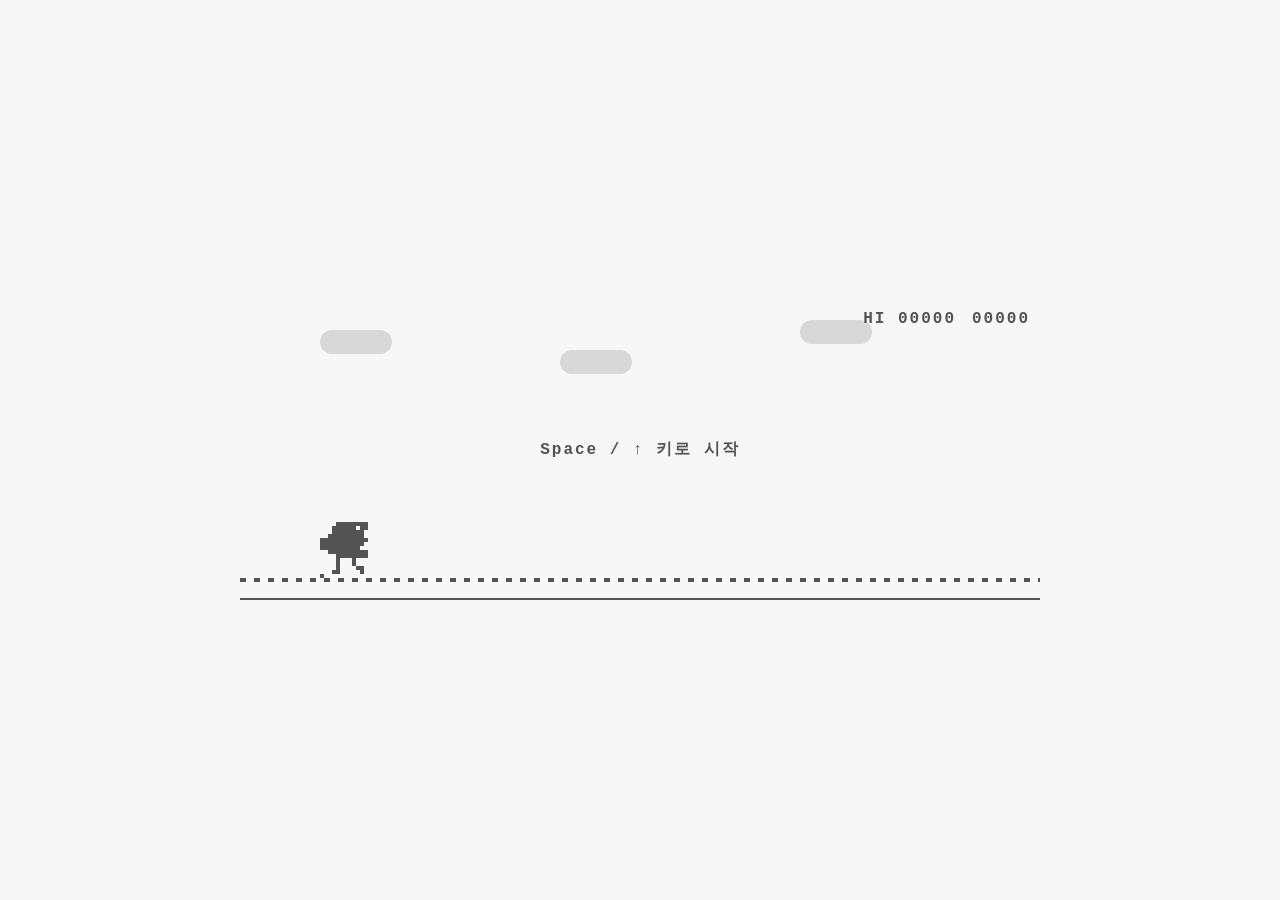
==== index.html @ 84f47e31 "Add Chrome Dino clone implementation - CSS box-shadow 픽셀아트로 공룡/선인장/익룡 스프라이트 구현 - delta-time 기반 물리 엔진" ====
<!DOCTYPE html>
<html lang="ko">
<head>
  <meta charset="UTF-8">
  <meta name="viewport" content="width=device-width, initial-scale=1.0">
  <title>공룡 게임</title>
  <link rel="stylesheet" href="style.css">
</head>
<body data-state="idle">
  <div id="game">
    <div id="score-area">
      <span id="hi-score">HI 00000</span>
      <span id="score">00000</span>
    </div>

    <div id="sky">
      <div class="cloud" style="left:10%;top:30px"></div>
      <div class="cloud" style="left:40%;top:50px"></div>
      <div class="cloud" style="left:70%;top:20px"></div>
      <div class="star" style="left:8%;top:40px"></div>
      <div class="star" style="left:20%;top:25px"></div>
      <div class="star" style="left:35%;top:55px"></div>
      <div class="star" style="left:50%;top:35px"></div>
      <div class="star" style="left:63%;top:20px"></div>
      <div class="star" style="left:75%;top:50px"></div>
      <div class="star" style="left:85%;top:30px"></div>
      <div class="star" style="left:93%;top:45px"></div>
    </div>

    <div id="dino"></div>

    <div id="ground">
      <div class="ground-strip" id="ground-strip-a"></div>
      <div class="ground-strip" id="ground-strip-b"></div>
    </div>

    <div id="obstacles"></div>

    <div class="overlay msg-start">
      <p>Space / ↑ 키로 시작</p>
    </div>
    <div class="overlay msg-gameover">
      <p class="gameover-text">GAME OVER</p>
      <p class="restart-text">Space / ↑ 키로 재시작</p>
    </div>
  </div>

  <script src="game.js"></script>
</body>
</html>
---- style.css ----
/* ===== 기본 설정 ===== */
:root {
  --px: 4px;
  --dino-color: #535353;
  --cactus-color: #535353;
  --ptero-color: #535353;
  --ground-color: #535353;
  --bg-color: #f7f7f7;
  --text-color: #535353;
}

* { box-sizing: border-box; margin: 0; padding: 0; }

body {
  background: var(--bg-color);
  display: flex;
  justify-content: center;
  align-items: center;
  min-height: 100vh;
  font-family: 'Courier New', monospace;
  transition: background 0.3s;
}

/* ===== 낮/밤 ===== */
body.night {
  --dino-color: #e0e0e0;
  --cactus-color: #7ec87e;
  --ptero-color: #e0e0e0;
  --ground-color: #888888;
  --bg-color: #1a1a2e;
  --text-color: #e0e0e0;
  background: var(--bg-color);
}

/* ===== 게임 컨테이너 ===== */
#game {
  position: relative;
  width: 800px;
  height: 300px;
  overflow: hidden;
  border-bottom: 2px solid var(--ground-color);
}

/* ===== 점수 ===== */
#score-area {
  position: absolute;
  top: 10px;
  right: 10px;
  display: flex;
  gap: 16px;
  font-size: 16px;
  font-weight: bold;
  color: var(--text-color);
  letter-spacing: 2px;
  z-index: 10;
}

/* ===== 하늘 ===== */
#sky {
  position: absolute;
  top: 0; left: 0;
  width: 100%; height: 100%;
  pointer-events: none;
}

/* 구름 */
.cloud {
  position: absolute;
  width: 72px;
  height: 24px;
  background: #ccc;
  border-radius: 12px;
  opacity: 0.7;
  transition: background 0.3s;
}
body.night .cloud { background: #555; }

/* 별 */
.star {
  position: absolute;
  width: 4px;
  height: 4px;
  background: #fff;
  border-radius: 50%;
  opacity: 0;
  transition: opacity 0.5s;
}
body.night .star { opacity: 1; }

/* ===== 바닥 ===== */
#ground {
  position: absolute;
  bottom: 0;
  left: 0;
  width: 100%;
  height: 20px;
  overflow: hidden;
}

.ground-strip {
  position: absolute;
  top: 0; left: 0;
  width: 1600px;
  height: 4px;
  background: repeating-linear-gradient(
    90deg,
    var(--ground-color) 0px,
    var(--ground-color) 6px,
    transparent 6px,
    transparent 14px
  );
}

/* ===== 장애물 컨테이너 ===== */
#obstacles {
  position: absolute;
  bottom: 0;
  left: 0;
  width: 100%;
  height: 100%;
  pointer-events: none;
}

/* ===== 오버레이 ===== */
.overlay {
  position: absolute;
  top: 50%;
  left: 50%;
  transform: translate(-50%, -50%);
  text-align: center;
  color: var(--text-color);
  font-weight: bold;
  letter-spacing: 2px;
  display: none;
  z-index: 20;
}

[data-state="idle"] .msg-start { display: block; }
[data-state="gameover"] .msg-gameover { display: block; }

.gameover-text { font-size: 24px; margin-bottom: 12px; }
.restart-text { font-size: 14px; }

/* ===== 공룡 스프라이트 ===== */
/*
  픽셀 그리드 (12×14, --px=4px 기준 = 48×56px)
  좌상단 기준 (col, row) → box-shadow: calc(col*var(--px)) calc(row*var(--px)) 0 0 color
  단, 원소 자체는 col=0,row=0 위치.

  공룡 픽셀맵:
  Row 0:          ████████
  Row 1:       ███████████  (눈: col9=배경)
  Row 2:       ████████
  Row 3:    █████████
  Row 4:  ████████████████
  Row 5:  ██████████████
  Row 6:  █████████████
  Row 7:    ████████████
  Row 8:      ██████████
  Row 9:      ████  ████   (다리 공간)
  Row10:      ████  ████
  Row11:      ████  ████
  Row12:      ███   ████
  Row13:      ██
*/

#dino {
  position: absolute;
  left: 80px;
  bottom: 20px;
  width: var(--px);
  height: var(--px);
  background: var(--dino-color);
}

/* 공룡 정지/달리기 공통 body */
#dino::before {
  content: '';
  position: absolute;
  width: var(--px);
  height: var(--px);
  background: var(--dino-color);
  /* 공룡 전체 body 픽셀 (다리 제외) */
  box-shadow:
    /* row 0 */
    calc(4*var(--px)) calc(-13*var(--px)) 0 0 var(--dino-color),
    calc(5*var(--px)) calc(-13*var(--px)) 0 0 var(--dino-color),
    calc(6*var(--px)) calc(-13*var(--px)) 0 0 var(--dino-color),
    calc(7*var(--px)) calc(-13*var(--px)) 0 0 var(--dino-color),
    calc(8*var(--px)) calc(-13*var(--px)) 0 0 var(--dino-color),
    calc(9*var(--px)) calc(-13*var(--px)) 0 0 var(--dino-color),
    calc(10*var(--px)) calc(-13*var(--px)) 0 0 var(--dino-color),
    calc(11*var(--px)) calc(-13*var(--px)) 0 0 var(--dino-color),
    /* row 1 */
    calc(3*var(--px)) calc(-12*var(--px)) 0 0 var(--dino-color),
    calc(4*var(--px)) calc(-12*var(--px)) 0 0 var(--dino-color),
    calc(5*var(--px)) calc(-12*var(--px)) 0 0 var(--dino-color),
    calc(6*var(--px)) calc(-12*var(--px)) 0 0 var(--dino-color),
    calc(7*var(--px)) calc(-12*var(--px)) 0 0 var(--dino-color),
    calc(8*var(--px)) calc(-12*var(--px)) 0 0 var(--dino-color),
    /* eye hole at 9 */
    calc(10*var(--px)) calc(-12*var(--px)) 0 0 var(--dino-color),
    calc(11*var(--px)) calc(-12*var(--px)) 0 0 var(--dino-color),
    /* row 2 */
    calc(3*var(--px)) calc(-11*var(--px)) 0 0 var(--dino-color),
    calc(4*var(--px)) calc(-11*var(--px)) 0 0 var(--dino-color),
    calc(5*var(--px)) calc(-11*var(--px)) 0 0 var(--dino-color),
    calc(6*var(--px)) calc(-11*var(--px)) 0 0 var(--dino-color),
    calc(7*var(--px)) calc(-11*var(--px)) 0 0 var(--dino-color),
    calc(8*var(--px)) calc(-11*var(--px)) 0 0 var(--dino-color),
    calc(9*var(--px)) calc(-11*var(--px)) 0 0 var(--dino-color),
    calc(10*var(--px)) calc(-11*var(--px)) 0 0 var(--dino-color),
    /* row 3 */
    calc(2*var(--px)) calc(-10*var(--px)) 0 0 var(--dino-color),
    calc(3*var(--px)) calc(-10*var(--px)) 0 0 var(--dino-color),
    calc(4*var(--px)) calc(-10*var(--px)) 0 0 var(--dino-color),
    calc(5*var(--px)) calc(-10*var(--px)) 0 0 var(--dino-color),
    calc(6*var(--px)) calc(-10*var(--px)) 0 0 var(--dino-color),
    calc(7*var(--px)) calc(-10*var(--px)) 0 0 var(--dino-color),
    calc(8*var(--px)) calc(-10*var(--px)) 0 0 var(--dino-color),
    calc(9*var(--px)) calc(-10*var(--px)) 0 0 var(--dino-color),
    calc(10*var(--px)) calc(-10*var(--px)) 0 0 var(--dino-color),
    /* row 4 */
    calc(0*var(--px)) calc(-9*var(--px)) 0 0 var(--dino-color),
    calc(1*var(--px)) calc(-9*var(--px)) 0 0 var(--dino-color),
    calc(2*var(--px)) calc(-9*var(--px)) 0 0 var(--dino-color),
    calc(3*var(--px)) calc(-9*var(--px)) 0 0 var(--dino-color),
    calc(4*var(--px)) calc(-9*var(--px)) 0 0 var(--dino-color),
    calc(5*var(--px)) calc(-9*var(--px)) 0 0 var(--dino-color),
    calc(6*var(--px)) calc(-9*var(--px)) 0 0 var(--dino-color),
    calc(7*var(--px)) calc(-9*var(--px)) 0 0 var(--dino-color),
    calc(8*var(--px)) calc(-9*var(--px)) 0 0 var(--dino-color),
    calc(9*var(--px)) calc(-9*var(--px)) 0 0 var(--dino-color),
    calc(10*var(--px)) calc(-9*var(--px)) 0 0 var(--dino-color),
    calc(11*var(--px)) calc(-9*var(--px)) 0 0 var(--dino-color),
    /* row 5 */
    calc(0*var(--px)) calc(-8*var(--px)) 0 0 var(--dino-color),
    calc(1*var(--px)) calc(-8*var(--px)) 0 0 var(--dino-color),
    calc(2*var(--px)) calc(-8*var(--px)) 0 0 var(--dino-color),
    calc(3*var(--px)) calc(-8*var(--px)) 0 0 var(--dino-color),
    calc(4*var(--px)) calc(-8*var(--px)) 0 0 var(--dino-color),
    calc(5*var(--px)) calc(-8*var(--px)) 0 0 var(--dino-color),
    calc(6*var(--px)) calc(-8*var(--px)) 0 0 var(--dino-color),
    calc(7*var(--px)) calc(-8*var(--px)) 0 0 var(--dino-color),
    calc(8*var(--px)) calc(-8*var(--px)) 0 0 var(--dino-color),
    calc(9*var(--px)) calc(-8*var(--px)) 0 0 var(--dino-color),
    calc(10*var(--px)) calc(-8*var(--px)) 0 0 var(--dino-color),
    /* row 6 */
    calc(0*var(--px)) calc(-7*var(--px)) 0 0 var(--dino-color),
    calc(1*var(--px)) calc(-7*var(--px)) 0 0 var(--dino-color),
    calc(2*var(--px)) calc(-7*var(--px)) 0 0 var(--dino-color),
    calc(3*var(--px)) calc(-7*var(--px)) 0 0 var(--dino-color),
    calc(4*var(--px)) calc(-7*var(--px)) 0 0 var(--dino-color),
    calc(5*var(--px)) calc(-7*var(--px)) 0 0 var(--dino-color),
    calc(6*var(--px)) calc(-7*var(--px)) 0 0 var(--dino-color),
    calc(7*var(--px)) calc(-7*var(--px)) 0 0 var(--dino-color),
    calc(8*var(--px)) calc(-7*var(--px)) 0 0 var(--dino-color),
    calc(9*var(--px)) calc(-7*var(--px)) 0 0 var(--dino-color),
    /* row 7 */
    calc(2*var(--px)) calc(-6*var(--px)) 0 0 var(--dino-color),
    calc(3*var(--px)) calc(-6*var(--px)) 0 0 var(--dino-color),
    calc(4*var(--px)) calc(-6*var(--px)) 0 0 var(--dino-color),
    calc(5*var(--px)) calc(-6*var(--px)) 0 0 var(--dino-color),
    calc(6*var(--px)) calc(-6*var(--px)) 0 0 var(--dino-color),
    calc(7*var(--px)) calc(-6*var(--px)) 0 0 var(--dino-color),
    calc(8*var(--px)) calc(-6*var(--px)) 0 0 var(--dino-color),
    calc(9*var(--px)) calc(-6*var(--px)) 0 0 var(--dino-color),
    calc(10*var(--px)) calc(-6*var(--px)) 0 0 var(--dino-color),
    calc(11*var(--px)) calc(-6*var(--px)) 0 0 var(--dino-color),
    /* row 8 */
    calc(4*var(--px)) calc(-5*var(--px)) 0 0 var(--dino-color),
    calc(5*var(--px)) calc(-5*var(--px)) 0 0 var(--dino-color),
    calc(6*var(--px)) calc(-5*var(--px)) 0 0 var(--dino-color),
    calc(7*var(--px)) calc(-5*var(--px)) 0 0 var(--dino-color),
    calc(8*var(--px)) calc(-5*var(--px)) 0 0 var(--dino-color),
    calc(9*var(--px)) calc(-5*var(--px)) 0 0 var(--dino-color),
    calc(10*var(--px)) calc(-5*var(--px)) 0 0 var(--dino-color),
    calc(11*var(--px)) calc(-5*var(--px)) 0 0 var(--dino-color);
}

/* 공룡 다리 - 기본(달리기 프레임 A) */
#dino::after {
  content: '';
  position: absolute;
  width: var(--px);
  height: var(--px);
  background: var(--dino-color);
  box-shadow:
    /* 왼쪽 다리 */
    calc(4*var(--px)) calc(-4*var(--px)) 0 0 var(--dino-color),
    calc(4*var(--px)) calc(-3*var(--px)) 0 0 var(--dino-color),
    calc(4*var(--px)) calc(-2*var(--px)) 0 0 var(--dino-color),
    calc(4*var(--px)) calc(-1*var(--px)) 0 0 var(--dino-color),
    calc(3*var(--px)) calc(-1*var(--px)) 0 0 var(--dino-color),
    /* 오른쪽 다리 앞으로 */
    calc(8*var(--px)) calc(-4*var(--px)) 0 0 var(--dino-color),
    calc(8*var(--px)) calc(-3*var(--px)) 0 0 var(--dino-color),
    calc(9*var(--px)) calc(-2*var(--px)) 0 0 var(--dino-color),
    calc(10*var(--px)) calc(-2*var(--px)) 0 0 var(--dino-color),
    calc(10*var(--px)) calc(-1*var(--px)) 0 0 var(--dino-color);
}

/* 달리기 프레임 B (다리 교체) */
#dino.run-b::after {
  box-shadow:
    /* 왼쪽 다리 앞으로 */
    calc(4*var(--px)) calc(-4*var(--px)) 0 0 var(--dino-color),
    calc(5*var(--px)) calc(-3*var(--px)) 0 0 var(--dino-color),
    calc(5*var(--px)) calc(-2*var(--px)) 0 0 var(--dino-color),
    calc(5*var(--px)) calc(-1*var(--px)) 0 0 var(--dino-color),
    /* 오른쪽 다리 뒤로 */
    calc(8*var(--px)) calc(-4*var(--px)) 0 0 var(--dino-color),
    calc(8*var(--px)) calc(-3*var(--px)) 0 0 var(--dino-color),
    calc(8*var(--px)) calc(-2*var(--px)) 0 0 var(--dino-color),
    calc(8*var(--px)) calc(-1*var(--px)) 0 0 var(--dino-color),
    calc(9*var(--px)) calc(-1*var(--px)) 0 0 var(--dino-color);
}

/* 웅크리기 모드 - 전체 body 재정의 */
#dino.crouching::before {
  /* 납작한 몸체 (16×8 픽셀) */
  box-shadow:
    /* row 0 */
    calc(4*var(--px)) calc(-7*var(--px)) 0 0 var(--dino-color),
    calc(5*var(--px)) calc(-7*var(--px)) 0 0 var(--dino-color),
    calc(6*var(--px)) calc(-7*var(--px)) 0 0 var(--dino-color),
    calc(7*var(--px)) calc(-7*var(--px)) 0 0 var(--dino-color),
    calc(8*var(--px)) calc(-7*var(--px)) 0 0 var(--dino-color),
    calc(9*var(--px)) calc(-7*var(--px)) 0 0 var(--dino-color),
    calc(10*var(--px)) calc(-7*var(--px)) 0 0 var(--dino-color),
    calc(11*var(--px)) calc(-7*var(--px)) 0 0 var(--dino-color),
    calc(12*var(--px)) calc(-7*var(--px)) 0 0 var(--dino-color),
    calc(13*var(--px)) calc(-7*var(--px)) 0 0 var(--dino-color),
    calc(14*var(--px)) calc(-7*var(--px)) 0 0 var(--dino-color),
    calc(15*var(--px)) calc(-7*var(--px)) 0 0 var(--dino-color),
    /* row 1 */
    calc(3*var(--px)) calc(-6*var(--px)) 0 0 var(--dino-color),
    calc(4*var(--px)) calc(-6*var(--px)) 0 0 var(--dino-color),
    calc(5*var(--px)) calc(-6*var(--px)) 0 0 var(--dino-color),
    calc(6*var(--px)) calc(-6*var(--px)) 0 0 var(--dino-color),
    calc(7*var(--px)) calc(-6*var(--px)) 0 0 var(--dino-color),
    calc(8*var(--px)) calc(-6*var(--px)) 0 0 var(--dino-color),
    /* eye */
    calc(10*var(--px)) calc(-6*var(--px)) 0 0 var(--dino-color),
    calc(11*var(--px)) calc(-6*var(--px)) 0 0 var(--dino-color),
    calc(12*var(--px)) calc(-6*var(--px)) 0 0 var(--dino-color),
    calc(13*var(--px)) calc(-6*var(--px)) 0 0 var(--dino-color),
    calc(14*var(--px)) calc(-6*var(--px)) 0 0 var(--dino-color),
    /* row 2 */
    calc(0*var(--px)) calc(-5*var(--px)) 0 0 var(--dino-color),
    calc(1*var(--px)) calc(-5*var(--px)) 0 0 var(--dino-color),
    calc(2*var(--px)) calc(-5*var(--px)) 0 0 var(--dino-color),
    calc(3*var(--px)) calc(-5*var(--px)) 0 0 var(--dino-color),
    calc(4*var(--px)) calc(-5*var(--px)) 0 0 var(--dino-color),
    calc(5*var(--px)) calc(-5*var(--px)) 0 0 var(--dino-color),
    calc(6*var(--px)) calc(-5*var(--px)) 0 0 var(--dino-color),
    calc(7*var(--px)) calc(-5*var(--px)) 0 0 var(--dino-color),
    calc(8*var(--px)) calc(-5*var(--px)) 0 0 var(--dino-color),
    calc(9*var(--px)) calc(-5*var(--px)) 0 0 var(--dino-color),
    calc(10*var(--px)) calc(-5*var(--px)) 0 0 var(--dino-color),
    calc(11*var(--px)) calc(-5*var(--px)) 0 0 var(--dino-color),
    calc(12*var(--px)) calc(-5*var(--px)) 0 0 var(--dino-color),
    calc(13*var(--px)) calc(-5*var(--px)) 0 0 var(--dino-color),
    /* row 3 */
    calc(0*var(--px)) calc(-4*var(--px)) 0 0 var(--dino-color),
    calc(1*var(--px)) calc(-4*var(--px)) 0 0 var(--dino-color),
    calc(2*var(--px)) calc(-4*var(--px)) 0 0 var(--dino-color),
    calc(3*var(--px)) calc(-4*var(--px)) 0 0 var(--dino-color),
    calc(4*var(--px)) calc(-4*var(--px)) 0 0 var(--dino-color),
    calc(5*var(--px)) calc(-4*var(--px)) 0 0 var(--dino-color),
    calc(6*var(--px)) calc(-4*var(--px)) 0 0 var(--dino-color),
    calc(7*var(--px)) calc(-4*var(--px)) 0 0 var(--dino-color),
    calc(8*var(--px)) calc(-4*var(--px)) 0 0 var(--dino-color),
    calc(9*var(--px)) calc(-4*var(--px)) 0 0 var(--dino-color),
    calc(10*var(--px)) calc(-4*var(--px)) 0 0 var(--dino-color),
    calc(11*var(--px)) calc(-4*var(--px)) 0 0 var(--dino-color),
    calc(12*var(--px)) calc(-4*var(--px)) 0 0 var(--dino-color),
    calc(13*var(--px)) calc(-4*var(--px)) 0 0 var(--dino-color);
}

#dino.crouching::after {
  box-shadow:
    /* 납작한 다리 */
    calc(4*var(--px)) calc(-3*var(--px)) 0 0 var(--dino-color),
    calc(4*var(--px)) calc(-2*var(--px)) 0 0 var(--dino-color),
    calc(3*var(--px)) calc(-1*var(--px)) 0 0 var(--dino-color),
    calc(4*var(--px)) calc(-1*var(--px)) 0 0 var(--dino-color),
    calc(8*var(--px)) calc(-3*var(--px)) 0 0 var(--dino-color),
    calc(8*var(--px)) calc(-2*var(--px)) 0 0 var(--dino-color),
    calc(9*var(--px)) calc(-1*var(--px)) 0 0 var(--dino-color),
    calc(10*var(--px)) calc(-1*var(--px)) 0 0 var(--dino-color);
}

#dino.crouching.run-b::after {
  box-shadow:
    calc(4*var(--px)) calc(-3*var(--px)) 0 0 var(--dino-color),
    calc(5*var(--px)) calc(-2*var(--px)) 0 0 var(--dino-color),
    calc(5*var(--px)) calc(-1*var(--px)) 0 0 var(--dino-color),
    calc(8*var(--px)) calc(-3*var(--px)) 0 0 var(--dino-color),
    calc(8*var(--px)) calc(-2*var(--px)) 0 0 var(--dino-color),
    calc(8*var(--px)) calc(-1*var(--px)) 0 0 var(--dino-color),
    calc(9*var(--px)) calc(-1*var(--px)) 0 0 var(--dino-color);
}

/* ===== 선인장 스프라이트 ===== */
.cactus {
  position: absolute;
  bottom: 0;
  width: var(--px);
  height: var(--px);
  background: var(--cactus-color);
}

/* 작은 선인장 (6×12) */
.cactus--sm::before {
  content: '';
  position: absolute;
  width: var(--px);
  height: var(--px);
  background: var(--cactus-color);
  box-shadow:
    /* 중심 기둥 */
    0 calc(-1*var(--px)) 0 0 var(--cactus-color),
    0 calc(-2*var(--px)) 0 0 var(--cactus-color),
    0 calc(-3*var(--px)) 0 0 var(--cactus-color),
    0 calc(-4*var(--px)) 0 0 var(--cactus-color),
    0 calc(-5*var(--px)) 0 0 var(--cactus-color),
    0 calc(-6*var(--px)) 0 0 var(--cactus-color),
    0 calc(-7*var(--px)) 0 0 var(--cactus-color),
    0 calc(-8*var(--px)) 0 0 var(--cactus-color),
    0 calc(-9*var(--px)) 0 0 var(--cactus-color),
    0 calc(-10*var(--px)) 0 0 var(--cactus-color),
    0 calc(-11*var(--px)) 0 0 var(--cactus-color),
    /* 왼쪽 팔 */
    calc(-1*var(--px)) calc(-5*var(--px)) 0 0 var(--cactus-color),
    calc(-2*var(--px)) calc(-5*var(--px)) 0 0 var(--cactus-color),
    calc(-2*var(--px)) calc(-6*var(--px)) 0 0 var(--cactus-color),
    calc(-2*var(--px)) calc(-7*var(--px)) 0 0 var(--cactus-color),
    calc(-2*var(--px)) calc(-8*var(--px)) 0 0 var(--cactus-color),
    /* 오른쪽 팔 */
    calc(1*var(--px)) calc(-7*var(--px)) 0 0 var(--cactus-color),
    calc(2*var(--px)) calc(-7*var(--px)) 0 0 var(--cactus-color),
    calc(2*var(--px)) calc(-8*var(--px)) 0 0 var(--cactus-color),
    calc(2*var(--px)) calc(-9*var(--px)) 0 0 var(--cactus-color),
    calc(2*var(--px)) calc(-10*var(--px)) 0 0 var(--cactus-color);
}

/* 중간 선인장 (9×16) */
.cactus--md::before {
  content: '';
  position: absolute;
  width: var(--px);
  height: var(--px);
  background: var(--cactus-color);
  box-shadow:
    /* 중심 기둥 */
    0 calc(-1*var(--px)) 0 0 var(--cactus-color),
    0 calc(-2*var(--px)) 0 0 var(--cactus-color),
    0 calc(-3*var(--px)) 0 0 var(--cactus-color),
    0 calc(-4*var(--px)) 0 0 var(--cactus-color),
    0 calc(-5*var(--px)) 0 0 var(--cactus-color),
    0 calc(-6*var(--px)) 0 0 var(--cactus-color),
    0 calc(-7*var(--px)) 0 0 var(--cactus-color),
    0 calc(-8*var(--px)) 0 0 var(--cactus-color),
    0 calc(-9*var(--px)) 0 0 var(--cactus-color),
    0 calc(-10*var(--px)) 0 0 var(--cactus-color),
    0 calc(-11*var(--px)) 0 0 var(--cactus-color),
    0 calc(-12*var(--px)) 0 0 var(--cactus-color),
    0 calc(-13*var(--px)) 0 0 var(--cactus-color),
    0 calc(-14*var(--px)) 0 0 var(--cactus-color),
    0 calc(-15*var(--px)) 0 0 var(--cactus-color),
    /* 왼쪽 팔 (길고 낮은) */
    calc(-1*var(--px)) calc(-4*var(--px)) 0 0 var(--cactus-color),
    calc(-2*var(--px)) calc(-4*var(--px)) 0 0 var(--cactus-color),
    calc(-3*var(--px)) calc(-4*var(--px)) 0 0 var(--cactus-color),
    calc(-3*var(--px)) calc(-5*var(--px)) 0 0 var(--cactus-color),
    calc(-3*var(--px)) calc(-6*var(--px)) 0 0 var(--cactus-color),
    calc(-3*var(--px)) calc(-7*var(--px)) 0 0 var(--cactus-color),
    calc(-3*var(--px)) calc(-8*var(--px)) 0 0 var(--cactus-color),
    calc(-3*var(--px)) calc(-9*var(--px)) 0 0 var(--cactus-color),
    /* 왼쪽 위 팔 */
    calc(-1*var(--px)) calc(-9*var(--px)) 0 0 var(--cactus-color),
    calc(-2*var(--px)) calc(-9*var(--px)) 0 0 var(--cactus-color),
    /* 오른쪽 팔 */
    calc(1*var(--px)) calc(-7*var(--px)) 0 0 var(--cactus-color),
    calc(2*var(--px)) calc(-7*var(--px)) 0 0 var(--cactus-color),
    calc(3*var(--px)) calc(-7*var(--px)) 0 0 var(--cactus-color),
    calc(3*var(--px)) calc(-8*var(--px)) 0 0 var(--cactus-color),
    calc(3*var(--px)) calc(-9*var(--px)) 0 0 var(--cactus-color),
    calc(3*var(--px)) calc(-10*var(--px)) 0 0 var(--cactus-color),
    calc(3*var(--px)) calc(-11*var(--px)) 0 0 var(--cactus-color),
    calc(3*var(--px)) calc(-12*var(--px)) 0 0 var(--cactus-color),
    calc(1*var(--px)) calc(-12*var(--px)) 0 0 var(--cactus-color),
    calc(2*var(--px)) calc(-12*var(--px)) 0 0 var(--cactus-color);
}

/* 큰 선인장 (두 개 붙어있는 형태) */
.cactus--lg::before {
  content: '';
  position: absolute;
  width: var(--px);
  height: var(--px);
  background: var(--cactus-color);
  box-shadow:
    /* 왼쪽 기둥 */
    0 calc(-1*var(--px)) 0 0 var(--cactus-color),
    0 calc(-2*var(--px)) 0 0 var(--cactus-color),
    0 calc(-3*var(--px)) 0 0 var(--cactus-color),
    0 calc(-4*var(--px)) 0 0 var(--cactus-color),
    0 calc(-5*var(--px)) 0 0 var(--cactus-color),
    0 calc(-6*var(--px)) 0 0 var(--cactus-color),
    0 calc(-7*var(--px)) 0 0 var(--cactus-color),
    0 calc(-8*var(--px)) 0 0 var(--cactus-color),
    0 calc(-9*var(--px)) 0 0 var(--cactus-color),
    0 calc(-10*var(--px)) 0 0 var(--cactus-color),
    0 calc(-11*var(--px)) 0 0 var(--cactus-color),
    0 calc(-12*var(--px)) 0 0 var(--cactus-color),
    0 calc(-13*var(--px)) 0 0 var(--cactus-color),
    0 calc(-14*var(--px)) 0 0 var(--cactus-color),
    0 calc(-15*var(--px)) 0 0 var(--cactus-color),
    /* 왼쪽 팔 */
    calc(-1*var(--px)) calc(-6*var(--px)) 0 0 var(--cactus-color),
    calc(-2*var(--px)) calc(-6*var(--px)) 0 0 var(--cactus-color),
    calc(-3*var(--px)) calc(-6*var(--px)) 0 0 var(--cactus-color),
    calc(-3*var(--px)) calc(-7*var(--px)) 0 0 var(--cactus-color),
    calc(-3*var(--px)) calc(-8*var(--px)) 0 0 var(--cactus-color),
    calc(-3*var(--px)) calc(-9*var(--px)) 0 0 var(--cactus-color),
    calc(-3*var(--px)) calc(-10*var(--px)) 0 0 var(--cactus-color),
    calc(-1*var(--px)) calc(-10*var(--px)) 0 0 var(--cactus-color),
    calc(-2*var(--px)) calc(-10*var(--px)) 0 0 var(--cactus-color),
    /* 오른쪽 기둥 */
    calc(4*var(--px)) 0 0 0 var(--cactus-color),
    calc(4*var(--px)) calc(-1*var(--px)) 0 0 var(--cactus-color),
    calc(4*var(--px)) calc(-2*var(--px)) 0 0 var(--cactus-color),
    calc(4*var(--px)) calc(-3*var(--px)) 0 0 var(--cactus-color),
    calc(4*var(--px)) calc(-4*var(--px)) 0 0 var(--cactus-color),
    calc(4*var(--px)) calc(-5*var(--px)) 0 0 var(--cactus-color),
    calc(4*var(--px)) calc(-6*var(--px)) 0 0 var(--cactus-color),
    calc(4*var(--px)) calc(-7*var(--px)) 0 0 var(--cactus-color),
    calc(4*var(--px)) calc(-8*var(--px)) 0 0 var(--cactus-color),
    calc(4*var(--px)) calc(-9*var(--px)) 0 0 var(--cactus-color),
    calc(4*var(--px)) calc(-10*var(--px)) 0 0 var(--cactus-color),
    calc(4*var(--px)) calc(-11*var(--px)) 0 0 var(--cactus-color),
    calc(4*var(--px)) calc(-12*var(--px)) 0 0 var(--cactus-color),
    calc(4*var(--px)) calc(-13*var(--px)) 0 0 var(--cactus-color),
    calc(4*var(--px)) calc(-14*var(--px)) 0 0 var(--cactus-color),
    calc(4*var(--px)) calc(-15*var(--px)) 0 0 var(--cactus-color),
    calc(4*var(--px)) calc(-16*var(--px)) 0 0 var(--cactus-color),
    calc(4*var(--px)) calc(-17*var(--px)) 0 0 var(--cactus-color),
    calc(4*var(--px)) calc(-18*var(--px)) 0 0 var(--cactus-color),
    /* 오른쪽 팔 */
    calc(5*var(--px)) calc(-9*var(--px)) 0 0 var(--cactus-color),
    calc(6*var(--px)) calc(-9*var(--px)) 0 0 var(--cactus-color),
    calc(7*var(--px)) calc(-9*var(--px)) 0 0 var(--cactus-color),
    calc(7*var(--px)) calc(-10*var(--px)) 0 0 var(--cactus-color),
    calc(7*var(--px)) calc(-11*var(--px)) 0 0 var(--cactus-color),
    calc(7*var(--px)) calc(-12*var(--px)) 0 0 var(--cactus-color),
    calc(7*var(--px)) calc(-13*var(--px)) 0 0 var(--cactus-color),
    calc(5*var(--px)) calc(-13*var(--px)) 0 0 var(--cactus-color),
    calc(6*var(--px)) calc(-13*var(--px)) 0 0 var(--cactus-color);
}

/* ===== 익룡 스프라이트 ===== */
.ptero {
  position: absolute;
  width: var(--px);
  height: var(--px);
  background: var(--ptero-color);
}

.ptero::before {
  content: '';
  position: absolute;
  width: var(--px);
  height: var(--px);
  background: var(--ptero-color);
  /* 날개 올린 상태 */
  box-shadow:
    /* 몸통 */
    calc(1*var(--px)) 0 0 0 var(--ptero-color),
    calc(2*var(--px)) 0 0 0 var(--ptero-color),
    calc(3*var(--px)) 0 0 0 var(--ptero-color),
    calc(4*var(--px)) 0 0 0 var(--ptero-color),
    calc(5*var(--px)) 0 0 0 var(--ptero-color),
    calc(6*var(--px)) 0 0 0 var(--ptero-color),
    /* 머리/부리 */
    calc(7*var(--px)) 0 0 0 var(--ptero-color),
    calc(8*var(--px)) 0 0 0 var(--ptero-color),
    calc(8*var(--px)) calc(-1*var(--px)) 0 0 var(--ptero-color),
    /* 날개 위 */
    calc(0*var(--px)) calc(-1*var(--px)) 0 0 var(--ptero-color),
    calc(1*var(--px)) calc(-1*var(--px)) 0 0 var(--ptero-color),
    calc(2*var(--px)) calc(-1*var(--px)) 0 0 var(--ptero-color),
    calc(3*var(--px)) calc(-1*var(--px)) 0 0 var(--ptero-color),
    calc(4*var(--px)) calc(-1*var(--px)) 0 0 var(--ptero-color),
    calc(5*var(--px)) calc(-1*var(--px)) 0 0 var(--ptero-color),
    calc(6*var(--px)) calc(-1*var(--px)) 0 0 var(--ptero-color),
    calc(-1*var(--px)) calc(-2*var(--px)) 0 0 var(--ptero-color),
    calc(0*var(--px)) calc(-2*var(--px)) 0 0 var(--ptero-color),
    calc(1*var(--px)) calc(-2*var(--px)) 0 0 var(--ptero-color),
    calc(2*var(--px)) calc(-2*var(--px)) 0 0 var(--ptero-color),
    calc(-2*var(--px)) calc(-3*var(--px)) 0 0 var(--ptero-color),
    calc(-1*var(--px)) calc(-3*var(--px)) 0 0 var(--ptero-color),
    /* 아래 꼬리 */
    calc(1*var(--px)) calc(1*var(--px)) 0 0 var(--ptero-color),
    calc(2*var(--px)) calc(1*var(--px)) 0 0 var(--ptero-color),
    calc(2*var(--px)) calc(2*var(--px)) 0 0 var(--ptero-color),
    calc(3*var(--px)) calc(2*var(--px)) 0 0 var(--ptero-color);
}

/* 날개 내린 상태 */
.ptero.flap::before {
  box-shadow:
    /* 몸통 동일 */
    calc(1*var(--px)) 0 0 0 var(--ptero-color),
    calc(2*var(--px)) 0 0 0 var(--ptero-color),
    calc(3*var(--px)) 0 0 0 var(--ptero-color),
    calc(4*var(--px)) 0 0 0 var(--ptero-color),
    calc(5*var(--px)) 0 0 0 var(--ptero-color),
    calc(6*var(--px)) 0 0 0 var(--ptero-color),
    calc(7*var(--px)) 0 0 0 var(--ptero-color),
    calc(8*var(--px)) 0 0 0 var(--ptero-color),
    calc(8*var(--px)) calc(-1*var(--px)) 0 0 var(--ptero-color),
    /* 날개 아래 */
    calc(0*var(--px)) calc(1*var(--px)) 0 0 var(--ptero-color),
    calc(1*var(--px)) calc(1*var(--px)) 0 0 var(--ptero-color),
    calc(2*var(--px)) calc(1*var(--px)) 0 0 var(--ptero-color),
    calc(3*var(--px)) calc(1*var(--px)) 0 0 var(--ptero-color),
    calc(4*var(--px)) calc(1*var(--px)) 0 0 var(--ptero-color),
    calc(5*var(--px)) calc(1*var(--px)) 0 0 var(--ptero-color),
    calc(-1*var(--px)) calc(2*var(--px)) 0 0 var(--ptero-color),
    calc(0*var(--px)) calc(2*var(--px)) 0 0 var(--ptero-color),
    calc(1*var(--px)) calc(2*var(--px)) 0 0 var(--ptero-color),
    calc(2*var(--px)) calc(2*var(--px)) 0 0 var(--ptero-color),
    /* 꼬리 */
    calc(1*var(--px)) calc(-1*var(--px)) 0 0 var(--ptero-color),
    calc(2*var(--px)) calc(-1*var(--px)) 0 0 var(--ptero-color),
    calc(2*var(--px)) calc(-2*var(--px)) 0 0 var(--ptero-color),
    calc(3*var(--px)) calc(-2*var(--px)) 0 0 var(--ptero-color);
}
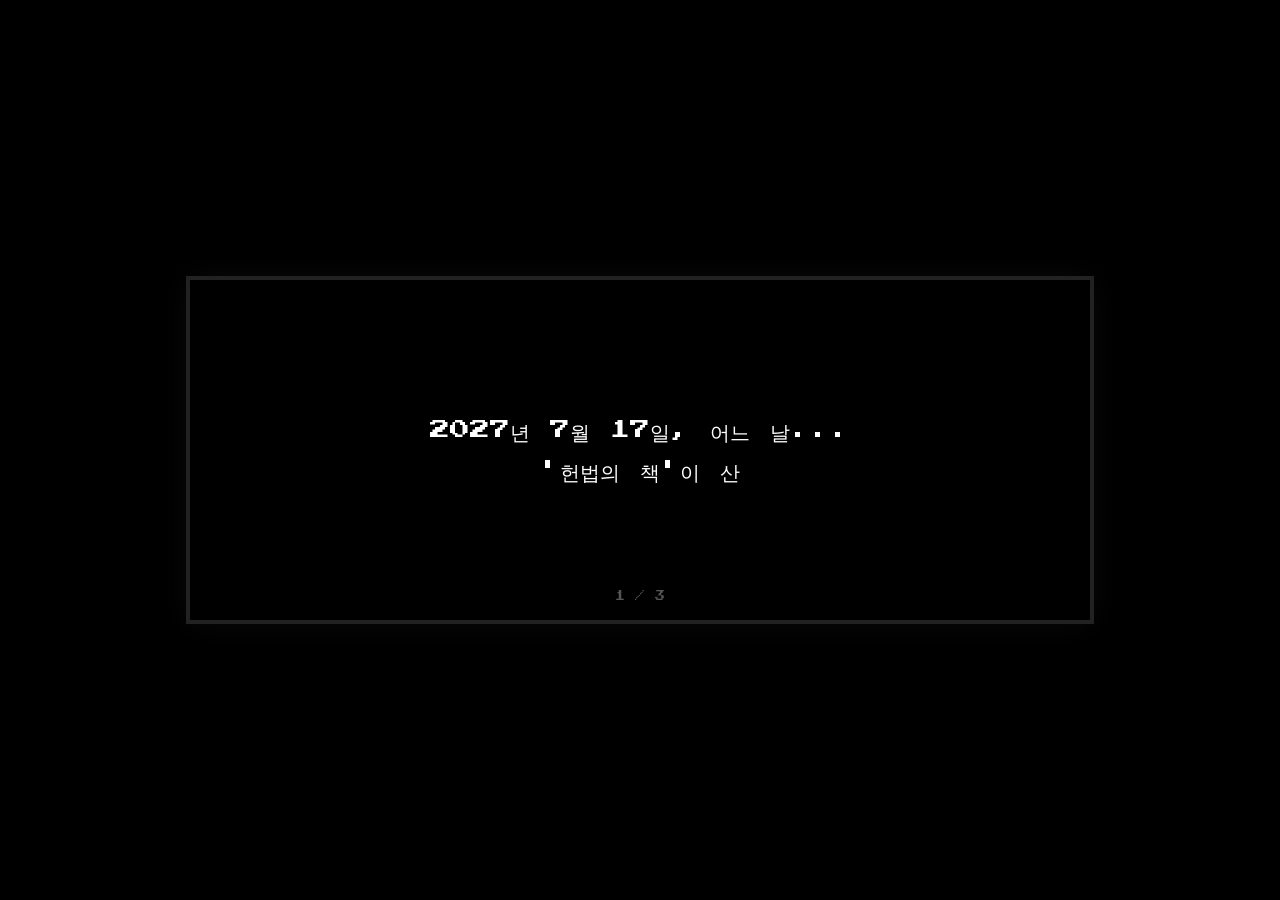
==== commit 69350a05: "Update index.html" ====
--- a/index.html
+++ b/index.html
@@ -1,50 +1,785 @@
 <!DOCTYPE html>
 <html lang="ko">
 <head>
-  <meta charset="UTF-8">
-  <meta name="viewport" content="width=device-width, initial-scale=1.0">
-  <title>공룡 게임</title>
-  <link rel="stylesheet" href="style.css">
+<meta charset="UTF-8">
+<meta name="viewport" content="width=device-width, initial-scale=1, maximum-scale=1, user-scalable=no">
+<title>무한의 법</title>
+<style>
+  @import url('https://fonts.googleapis.com/css2?family=Press+Start+2P&display=swap');
+
+  * { margin:0; padding:0; box-sizing:border-box; -webkit-tap-highlight-color:transparent; }
+  html, body {
+    width:100%; height:100%; background:#000; overflow:hidden;
+    font-family:'Press Start 2P','Courier New',monospace;
+    touch-action:none;
+  }
+  #wrap {
+    position:relative;
+    width:100%; height:100%; display:flex; align-items:center; justify-content:center;
+    flex-direction:column;
+  }
+  #stage {
+    position:relative;
+    width:100%;
+    max-width:900px;
+  }
+  canvas {
+    display:block;
+    width:100%;
+    height:auto;
+    background:#000;
+    image-rendering: pixelated;
+    box-shadow: 0 0 0 4px #222, 0 0 30px rgba(255,255,255,0.05);
+    cursor:pointer;
+    touch-action:none;
+  }
+  #touchControls {
+    display:flex;
+    justify-content:space-between;
+    width:100%;
+    max-width:900px;
+    margin-top:10px;
+    gap:10px;
+    padding:0 4px;
+  }
+  .touchBtn {
+    flex:1;
+    padding:16px 0;
+    text-align:center;
+    background:#1c1c1c;
+    color:#fff;
+    border:2px solid #444;
+    border-radius:8px;
+    font-family:'Press Start 2P','Courier New',monospace;
+    font-size:11px;
+    user-select:none;
+    -webkit-user-select:none;
+    letter-spacing:1px;
+  }
+  .touchBtn:active {
+    background:#3a3a3a;
+    border-color:#888;
+  }
+  @media (min-width: 860px) {
+    #touchControls { display:none; }
+  }
+</style>
 </head>
-<body data-state="idle">
-  <div id="game">
-    <div id="score-area">
-      <span id="hi-score">HI 00000</span>
-      <span id="score">00000</span>
-    </div>
-
-    <div id="sky">
-      <div class="cloud" style="left:10%;top:30px"></div>
-      <div class="cloud" style="left:40%;top:50px"></div>
-      <div class="cloud" style="left:70%;top:20px"></div>
-      <div class="star" style="left:8%;top:40px"></div>
-      <div class="star" style="left:20%;top:25px"></div>
-      <div class="star" style="left:35%;top:55px"></div>
-      <div class="star" style="left:50%;top:35px"></div>
-      <div class="star" style="left:63%;top:20px"></div>
-      <div class="star" style="left:75%;top:50px"></div>
-      <div class="star" style="left:85%;top:30px"></div>
-      <div class="star" style="left:93%;top:45px"></div>
-    </div>
-
-    <div id="dino"></div>
-
-    <div id="ground">
-      <div class="ground-strip" id="ground-strip-a"></div>
-      <div class="ground-strip" id="ground-strip-b"></div>
-    </div>
-
-    <div id="obstacles"></div>
-
-    <div class="overlay msg-start">
-      <p>Space / ↑ 키로 시작</p>
-    </div>
-    <div class="overlay msg-gameover">
-      <p class="gameover-text">GAME OVER</p>
-      <p class="restart-text">Space / ↑ 키로 재시작</p>
-    </div>
+<body>
+<div id="wrap">
+  <div id="stage">
+    <canvas id="game" width="900" height="340"></canvas>
   </div>
-
-  <script src="game.js"></script>
+  <div id="touchControls">
+    <div class="touchBtn" id="btnDuck">▼ 엎드리기</div>
+    <div class="touchBtn" id="btnJump">▲ 점프</div>
+  </div>
+</div>
+
+<script>
+const canvas = document.getElementById('game');
+const ctx = canvas.getContext('2d');
+ctx.imageSmoothingEnabled = false;
+
+const W = canvas.width, H = canvas.height;
+
+// ------------------------------------------------------------
+// 상태 관리
+// ------------------------------------------------------------
+let state = 'intro'; // intro -> playing -> gameover / clear
+let introIndex = 0;
+let lastTime = 0;
+
+const introTexts = [
+  "2027년 7월 17일, 어느 날...\n'헌법의 책'이 산산조각 나며\n대한민국의 법과 질서가\n무너지기 시작한다.",
+  "나라는 책의 조각을 모아오는\n사람에게 현금(계좌이체 가능)\n100억을 준다는 소식을 알리고...",
+  "많은 사람들이 헌법의 책을\n찾으러 거리로... 전국으로...\n수많은 사람이 떠난다..."
+];
+
+// 타자기 효과 상태
+let typedChars = 0;
+let typeTimer = 0;
+const TYPE_SPEED = 0.035;
+let introHoldTimer = 0;
+const INTRO_HOLD = 1.1;
+
+// ------------------------------------------------------------
+// 게임 변수
+// ------------------------------------------------------------
+const GROUND_Y = H - 70;
+let score = 0;
+let maxScore = 0;
+let scoreTimer = 0;
+const SCORE_INTERVAL = 0.2; // 0.2초마다 1점
+
+let gameSpeed = 6;
+let elapsedPlay = 0;
+
+const TOTAL_FRAGMENTS = 20;
+let fragmentsCollected = 0;
+const BIRD_SCORE_THRESHOLD = 200;
+
+// 플레이어
+const PLAYER_STAND_H = 44;
+const PLAYER_STAND_W = 28;
+const PLAYER_DUCK_H = 16;   // 완전히 엎드린 높이 (기존 숙이기보다 더 낮음)
+const PLAYER_DUCK_W = 40;   // 엎드리면 몸이 길게 늘어짐
+const player = {
+  x: 90,
+  y: GROUND_Y,
+  w: PLAYER_STAND_W,
+  h: PLAYER_STAND_H,
+  vy: 0,
+  jumping: false,
+  ducking: false,
+  runFrame: 0,
+  runTimer: 0
+};
+const GRAVITY = 2200;
+const JUMP_V = -720;
+
+// 지형지물 종류
+const OBSTACLE_TYPES = [
+  { type:'car', w:64, h:34 },
+  { type:'hydrant', w:18, h:30 },
+  { type:'trash', w:24, h:32 },
+  { type:'cone', w:20, h:26 },
+  { type:'mailbox', w:22, h:34 },
+  { type:'dog', w:34, h:22 }
+];
+
+let obstacles = [];
+let spawnTimer = 0;
+let nextSpawn = 1.2;
+
+// 새 (200점 이상부터 등장)
+let birds = [];
+let birdSpawnTimer = 0;
+let nextBirdSpawn = 3.0;
+
+// 헌법의 책 조각
+let fragments = [];
+let fragSpawnTimer = 0;
+let nextFragSpawn = 2.5;
+
+// 구름
+let clouds = [
+  {x:120,y:60,s:1.0},
+  {x:420,y:40,s:0.8},
+  {x:700,y:80,s:1.2},
+];
+
+// ------------------------------------------------------------
+// 입력 (키보드)
+// ------------------------------------------------------------
+function doAction() {
+  if (state === 'intro') {
+    const full = introTexts[introIndex];
+    if (typedChars < full.length) {
+      typedChars = full.length;
+    } else {
+      nextIntro();
+    }
+  } else if (state === 'playing') {
+    jump();
+  } else if (state === 'gameover' || state === 'clear') {
+    resetGame();
+    state = 'playing';
+  }
+}
+
+window.addEventListener('keydown', (e) => {
+  if (e.code === 'Space' || e.code === 'ArrowUp') {
+    e.preventDefault();
+    doAction();
+  } else if (e.code === 'ArrowDown') {
+    e.preventDefault();
+    setDuck(true);
+  }
+});
+window.addEventListener('keyup', (e) => {
+  if (e.code === 'ArrowDown') {
+    setDuck(false);
+  }
+});
+
+canvas.addEventListener('mousedown', doAction);
+canvas.addEventListener('touchstart', (e) => { e.preventDefault(); doAction(); }, {passive:false});
+
+// 모바일 전용 버튼
+const btnJump = document.getElementById('btnJump');
+const btnDuck = document.getElementById('btnDuck');
+
+btnJump.addEventListener('touchstart', (e)=>{ e.preventDefault(); doAction(); }, {passive:false});
+btnJump.addEventListener('mousedown', (e)=>{ e.preventDefault(); doAction(); });
+
+btnDuck.addEventListener('touchstart', (e)=>{ e.preventDefault(); setDuck(true); }, {passive:false});
+btnDuck.addEventListener('touchend', (e)=>{ e.preventDefault(); setDuck(false); }, {passive:false});
+btnDuck.addEventListener('touchcancel', (e)=>{ setDuck(false); });
+btnDuck.addEventListener('mousedown', (e)=>{ e.preventDefault(); setDuck(true); });
+window.addEventListener('mouseup', ()=> setDuck(false));
+
+function setDuck(v) {
+  if (state !== 'playing') return;
+  if (player.jumping) return; // 점프 중엔 숙이기 무시
+  player.ducking = v;
+}
+
+function nextIntro() {
+  introIndex++;
+  typedChars = 0;
+  typeTimer = 0;
+  introHoldTimer = 0;
+  if (introIndex >= introTexts.length) {
+    state = 'playing';
+    resetGame();
+  }
+}
+
+function jump() {
+  if (!player.jumping) {
+    player.ducking = false;
+    player.vy = JUMP_V;
+    player.jumping = true;
+  }
+}
+
+function resetGame() {
+  score = 0;
+  scoreTimer = 0;
+  gameSpeed = 6;
+  elapsedPlay = 0;
+  obstacles = [];
+  birds = [];
+  fragments = [];
+  spawnTimer = 0;
+  nextSpawn = 1.2;
+  birdSpawnTimer = 0;
+  nextBirdSpawn = 3.0;
+  fragSpawnTimer = 0;
+  nextFragSpawn = 2.5;
+  fragmentsCollected = 0;
+  player.y = GROUND_Y;
+  player.vy = 0;
+  player.jumping = false;
+  player.ducking = false;
+}
+
+// ------------------------------------------------------------
+// 업데이트
+// ------------------------------------------------------------
+function update(dt) {
+  if (state === 'intro') {
+    updateIntro(dt);
+  } else if (state === 'playing') {
+    updateGame(dt);
+  }
+}
+
+function updateIntro(dt) {
+  const full = introTexts[introIndex];
+  if (typedChars < full.length) {
+    typeTimer += dt;
+    while (typeTimer >= TYPE_SPEED && typedChars < full.length) {
+      typeTimer -= TYPE_SPEED;
+      typedChars++;
+    }
+  } else {
+    introHoldTimer += dt;
+    if (introHoldTimer >= INTRO_HOLD + 1.6) {
+      nextIntro();
+    }
+  }
+}
+
+function updateGame(dt) {
+  elapsedPlay += dt;
+
+  // 점수 증가: 0.2초마다 1점
+  scoreTimer += dt;
+  while (scoreTimer >= SCORE_INTERVAL) {
+    scoreTimer -= SCORE_INTERVAL;
+    score += 1;
+  }
+
+  gameSpeed = 6 + Math.min(elapsedPlay * 0.15, 9);
+
+  // 플레이어 물리
+  player.h = player.ducking ? PLAYER_DUCK_H : PLAYER_STAND_H;
+  player.w = player.ducking ? PLAYER_DUCK_W : PLAYER_STAND_W;
+  player.vy += GRAVITY * dt;
+  player.y += player.vy * dt;
+  if (player.y >= GROUND_Y) {
+    player.y = GROUND_Y;
+    player.vy = 0;
+    player.jumping = false;
+  }
+
+  if (!player.jumping) {
+    player.runTimer += dt;
+    if (player.runTimer > 0.1) {
+      player.runTimer = 0;
+      player.runFrame = (player.runFrame + 1) % 2;
+    }
+  }
+
+  // 지형지물 스폰
+  spawnTimer += dt;
+  if (spawnTimer >= nextSpawn) {
+    spawnTimer = 0;
+    nextSpawn = 0.9 + Math.random() * 1.3;
+    spawnObstacle();
+  }
+
+  // 새 스폰 (200점 이상)
+  if (score >= BIRD_SCORE_THRESHOLD) {
+    birdSpawnTimer += dt;
+    if (birdSpawnTimer >= nextBirdSpawn) {
+      birdSpawnTimer = 0;
+      nextBirdSpawn = 2.6 + Math.random() * 2.4;
+      spawnBird();
+    }
+  }
+
+  // 책 조각 스폰
+  if (fragmentsCollected < TOTAL_FRAGMENTS) {
+    fragSpawnTimer += dt;
+    if (fragSpawnTimer >= nextFragSpawn) {
+      fragSpawnTimer = 0;
+      nextFragSpawn = 2.2 + Math.random() * 2.2;
+      spawnFragment();
+    }
+  }
+
+  // 이동 & 화면밖 제거
+  moveEntities(dt);
+
+  // 구름 이동
+  for (const c of clouds) {
+    c.x -= 20 * dt;
+    if (c.x < -80) c.x = W + 80;
+  }
+
+  checkCollisions();
+}
+
+function moveEntities(dt) {
+  for (const o of obstacles) o.x -= gameSpeed * 60 * dt;
+  for (const b of birds) b.x -= (gameSpeed * 60 + 40) * dt;
+  for (const f of fragments) f.x -= gameSpeed * 60 * dt;
+
+  for (let i = obstacles.length-1; i>=0; i--) if (obstacles[i].x + obstacles[i].w < 0) obstacles.splice(i,1);
+  for (let i = birds.length-1; i>=0; i--) if (birds[i].x + birds[i].w < 0) birds.splice(i,1);
+  for (let i = fragments.length-1; i>=0; i--) if (fragments[i].x + fragments[i].w < 0) fragments.splice(i,1);
+}
+
+function getPlayerBox() {
+  return { x: player.x+4, y: player.y - player.h + 6, w: player.w-8, h: player.h-6 };
+}
+
+function rectsOverlap(a,b) {
+  return a.x < b.x + b.w && a.x + a.w > b.x && a.y < b.y + b.h && a.y + a.h > b.y;
+}
+
+function spawnObstacle() {
+  const t = OBSTACLE_TYPES[Math.floor(Math.random()*OBSTACLE_TYPES.length)];
+  obstacles.push({ type:t.type, x: W + 20, w:t.w, h:t.h });
+}
+
+function spawnBird() {
+  // 서 있는 플레이어의 머리 높이에 맞춰 배치 (숙이면 피할 수 있음)
+  birds.push({ x: W + 20, w:34, h:22, baseY: GROUND_Y - 54, wingTimer:0, wingFrame:0 });
+}
+
+function spawnFragment() {
+  const elevated = Math.random() < 0.5;
+  fragments.push({
+    x: W + 20, w:20, h:20,
+    y: elevated ? GROUND_Y - 110 : GROUND_Y - 26,
+    spin:0
+  });
+}
+
+function checkCollisions() {
+  const pBox = getPlayerBox();
+
+  for (const o of obstacles) {
+    const oBox = { x:o.x+3, y: GROUND_Y - o.h + 4, w:o.w-6, h:o.h-4 };
+    if (rectsOverlap(pBox, oBox)) { gameOver(); return; }
+  }
+
+  for (const b of birds) {
+    const bBox = { x:b.x+3, y: b.baseY, w:b.w-6, h:b.h };
+    if (rectsOverlap(pBox, bBox)) { gameOver(); return; }
+  }
+
+  for (let i = fragments.length-1; i>=0; i--) {
+    const f = fragments[i];
+    const fBox = { x:f.x, y:f.y-f.h, w:f.w, h:f.h };
+    if (rectsOverlap(pBox, fBox)) {
+      fragments.splice(i,1);
+      fragmentsCollected++;
+      if (fragmentsCollected >= TOTAL_FRAGMENTS) {
+        gameClear();
+        return;
+      }
+    }
+  }
+}
+
+function gameOver() {
+  state = 'gameover';
+  if (score > maxScore) maxScore = score;
+}
+
+function gameClear() {
+  state = 'clear';
+  if (score > maxScore) maxScore = score;
+}
+
+// ------------------------------------------------------------
+// 그리기
+// ------------------------------------------------------------
+function draw() {
+  ctx.clearRect(0,0,W,H);
+
+  if (state === 'intro') {
+    drawIntro();
+  } else {
+    drawMorningSky();
+    drawBackgroundDeco();
+    drawGround();
+    drawFragments();
+    drawObstacles();
+    drawBirds();
+    drawPlayer();
+    drawScore();
+    if (state === 'gameover') drawGameOver();
+    if (state === 'clear') drawGameClear();
+    if (state === 'playing') drawHint();
+  }
+}
+
+function drawIntro() {
+  ctx.fillStyle = '#000';
+  ctx.fillRect(0,0,W,H);
+
+  const full = introTexts[introIndex];
+  const shown = full.slice(0, typedChars);
+  const lines = shown.split('\n');
+
+  ctx.fillStyle = '#ffffff';
+  ctx.textAlign = 'center';
+  ctx.textBaseline = 'middle';
+  const fontSize = 20;
+  ctx.font = `${fontSize}px 'Press Start 2P', monospace`;
+
+  const lineHeight = fontSize * 2.0;
+  const startY = H/2 - (lines.length-1)*lineHeight/2;
+
+  const blink = Math.floor(performance.now()/450)%2===0;
+
+  lines.forEach((line, i) => {
+    ctx.fillText(line, W/2, startY + i*lineHeight);
+  });
+
+  if (typedChars >= full.length && blink) {
+    ctx.fillStyle = '#ffffff';
+    ctx.font = `12px 'Press Start 2P', monospace`;
+    ctx.fillText('▼', W/2, startY + lines.length*lineHeight + 10);
+  }
+
+  ctx.font = `10px 'Press Start 2P', monospace`;
+  ctx.fillStyle = '#555555';
+  ctx.fillText(`${introIndex+1} / ${introTexts.length}`, W/2, H - 24);
+}
+
+function drawMorningSky() {
+  const grad = ctx.createLinearGradient(0,0,0,GROUND_Y);
+  grad.addColorStop(0, '#ffd9a0');
+  grad.addColorStop(0.45, '#ffb37a');
+  grad.addColorStop(1, '#cfe8ff');
+  ctx.fillStyle = grad;
+  ctx.fillRect(0,0,W,GROUND_Y);
+
+  ctx.fillStyle = '#fff4cf';
+  ctx.beginPath();
+  ctx.arc(120, 80, 34, 0, Math.PI*2);
+  ctx.fill();
+  ctx.fillStyle = 'rgba(255,244,207,0.35)';
+  ctx.beginPath();
+  ctx.arc(120, 80, 52, 0, Math.PI*2);
+  ctx.fill();
+}
+
+function drawBackgroundDeco() {
+  ctx.fillStyle = 'rgba(255,255,255,0.85)';
+  for (const c of clouds) drawCloud(c.x, c.y, c.s);
+
+  ctx.fillStyle = 'rgba(90,70,60,0.35)';
+  const bx = W - 220, by = GROUND_Y - 60;
+  ctx.fillRect(bx, by, 160, 60);
+  ctx.beginPath();
+  ctx.arc(bx+80, by, 45, Math.PI, 0);
+  ctx.fill();
+  ctx.fillRect(bx+72, by-70, 16, 22);
+}
+
+function drawCloud(x,y,s) {
+  ctx.beginPath();
+  ctx.arc(x, y, 14*s, 0, Math.PI*2);
+  ctx.arc(x+16*s, y-6*s, 18*s, 0, Math.PI*2);
+  ctx.arc(x+34*s, y, 14*s, 0, Math.PI*2);
+  ctx.fill();
+}
+
+function drawGround() {
+  ctx.fillStyle = '#5b4636';
+  ctx.fillRect(0, GROUND_Y, W, H-GROUND_Y);
+  ctx.fillStyle = '#7a5c46';
+  ctx.fillRect(0, GROUND_Y, W, 6);
+
+  ctx.fillStyle = '#8a6c54';
+  const offset = state==='playing' ? (performance.now()/8) % 40 : 0;
+  for (let x = -offset; x < W; x += 40) {
+    ctx.fillRect(x, GROUND_Y+16, 20, 4);
+  }
+}
+
+function drawPlayer() {
+  const x = player.x, y = player.y;
+  ctx.fillStyle = '#1c1c1c';
+
+  if (player.ducking && !player.jumping) {
+    // 엎드린 자세: 몸을 완전히 낮춰 바닥에 붙는다
+    ctx.fillRect(x-6, y-12, 38, 9);   // 몸통 (길게 눕는다)
+    ctx.fillRect(x+26, y-15, 11, 8);  // 머리 (앞으로 내민다)
+    ctx.fillRect(x-14, y-6, 10, 5);   // 뒤로 뻗은 다리
+    ctx.fillRect(x-2, y-6, 10, 5);    // 다리
+    ctx.fillRect(x+14, y-9, 10, 4);   // 앞으로 뻗은 팔
+    return;
+  }
+
+  ctx.fillRect(x+6, y-38, 16, 20);
+  ctx.fillRect(x+8, y-46, 12, 10);
+  ctx.fillRect(x+2, y-34, 6, 12);
+  ctx.fillRect(x+20, y-34, 6, 12);
+
+  if (player.jumping) {
+    ctx.fillRect(x+6, y-18, 6, 16);
+    ctx.fillRect(x+16, y-18, 6, 16);
+  } else if (player.runFrame === 0) {
+    ctx.fillRect(x+4, y-18, 7, 16);
+    ctx.fillRect(x+18, y-18, 7, 12);
+  } else {
+    ctx.fillRect(x+4, y-18, 7, 12);
+    ctx.fillRect(x+18, y-18, 7, 16);
+  }
+}
+
+function drawObstacles() {
+  for (const o of obstacles) {
+    ctx.save();
+    ctx.translate(o.x, GROUND_Y);
+    switch(o.type) {
+      case 'car': drawCar(o); break;
+      case 'hydrant': drawHydrant(o); break;
+      case 'trash': drawTrash(o); break;
+      case 'cone': drawCone(o); break;
+      case 'mailbox': drawMailbox(o); break;
+      case 'dog': drawDog(o); break;
+    }
+    ctx.restore();
+  }
+}
+
+function drawCar(o) {
+  ctx.fillStyle = '#c0392b';
+  ctx.fillRect(0, -o.h, o.w, o.h-10);
+  ctx.fillRect(o.w*0.2, -o.h-10, o.w*0.6, 12);
+  ctx.fillStyle = '#222';
+  ctx.beginPath(); ctx.arc(o.w*0.22, -4, 7, 0, Math.PI*2); ctx.fill();
+  ctx.beginPath(); ctx.arc(o.w*0.78, -4, 7, 0, Math.PI*2); ctx.fill();
+  ctx.fillStyle = '#dff0ff';
+  ctx.fillRect(o.w*0.28, -o.h-6, o.w*0.2, 8);
+  ctx.fillRect(o.w*0.55, -o.h-6, o.w*0.2, 8);
+}
+
+function drawHydrant(o) {
+  ctx.fillStyle = '#e74c3c';
+  ctx.fillRect(o.w*0.25, -o.h, o.w*0.5, o.h);
+  ctx.fillRect(0, -o.h*0.6, o.w, 8);
+  ctx.fillRect(o.w*0.3, -o.h-6, o.w*0.4, 6);
+}
+
+function drawTrash(o) {
+  ctx.fillStyle = '#4a5a4a';
+  ctx.fillRect(2, -o.h, o.w-4, o.h);
+  ctx.fillStyle = '#333';
+  ctx.fillRect(0, -o.h-4, o.w, 6);
+}
+
+function drawCone(o) {
+  ctx.fillStyle = '#e67e22';
+  ctx.beginPath();
+  ctx.moveTo(o.w/2, -o.h);
+  ctx.lineTo(o.w, 0);
+  ctx.lineTo(0, 0);
+  ctx.closePath();
+  ctx.fill();
+  ctx.fillStyle = '#fff';
+  ctx.fillRect(o.w*0.15, -o.h*0.45, o.w*0.7, 5);
+}
+
+function drawMailbox(o) {
+  ctx.fillStyle = '#2e6db4';
+  ctx.fillRect(o.w*0.15, -o.h, o.w*0.7, o.h*0.75);
+  ctx.beginPath();
+  ctx.arc(o.w/2, -o.h*0.75, o.w*0.35, Math.PI, 0);
+  ctx.fill();
+  ctx.fillRect(o.w*0.35, -6, o.w*0.3, 6);
+}
+
+function drawDog(o) {
+  ctx.fillStyle = '#3d2b1f';
+  ctx.fillRect(0, -o.h*0.6, o.w*0.75, o.h*0.6);
+  ctx.fillRect(o.w*0.6, -o.h, o.w*0.35, o.h*0.55);
+  ctx.fillRect(2, -o.h*0.25, 5, o.h*0.25);
+  ctx.fillRect(o.w*0.55, -o.h*0.25, 5, o.h*0.25);
+}
+
+function drawBirds() {
+  for (const b of birds) {
+    b.wingTimer += 1;
+    if (b.wingTimer > 8) { b.wingTimer = 0; b.wingFrame = (b.wingFrame+1)%2; }
+    ctx.save();
+    ctx.translate(b.x, b.baseY);
+    ctx.fillStyle = '#2c2c2c';
+    ctx.fillRect(6, 6, 22, 8);
+    ctx.fillRect(2, 8, 6, 4);
+    if (b.wingFrame === 0) {
+      ctx.fillRect(10, -6, 14, 8);
+      ctx.fillRect(10, 16, 14, 8);
+    } else {
+      ctx.fillRect(10, 2, 14, 6);
+      ctx.fillRect(10, 12, 14, 6);
+    }
+    ctx.restore();
+  }
+}
+
+function drawFragments() {
+  for (const f of fragments) {
+    f.spin += 0.06;
+    ctx.save();
+    ctx.translate(f.x + f.w/2, f.y - f.h/2);
+    const scaleX = Math.cos(f.spin);
+    ctx.scale(Math.max(0.15, Math.abs(scaleX)), 1);
+    ctx.fillStyle = '#f4e3b2';
+    ctx.fillRect(-f.w/2, -f.h/2, f.w, f.h);
+    ctx.fillStyle = '#8a6c30';
+    ctx.fillRect(-f.w/2, -f.h/2, f.w, 4);
+    ctx.fillStyle = '#5b4636';
+    ctx.fillRect(-f.w/2+3, -2, f.w-6, 2);
+    ctx.restore();
+  }
+}
+
+function drawScore() {
+  ctx.fillStyle = '#1c1c1c';
+  ctx.textAlign = 'right';
+  ctx.textBaseline = 'top';
+  ctx.font = `16px 'Press Start 2P', monospace`;
+  ctx.fillText(String(score).padStart(5,'0'), W-16, 16);
+
+  ctx.font = `10px 'Press Start 2P', monospace`;
+  ctx.fillStyle = 'rgba(28,28,28,0.6)';
+  ctx.fillText('HI ' + String(maxScore).padStart(5,'0'), W-16, 40);
+
+  ctx.textAlign = 'left';
+  ctx.fillStyle = '#5b4636';
+  ctx.font = `12px 'Press Start 2P', monospace`;
+  ctx.fillText('조각 ' + fragmentsCollected + '/' + TOTAL_FRAGMENTS, 16, 16);
+}
+
+function drawHint() {
+  ctx.fillStyle = 'rgba(28,28,28,0.45)';
+  ctx.font = `9px 'Press Start 2P', monospace`;
+  ctx.textAlign = 'left';
+  ctx.textBaseline = 'bottom';
+  let hint = 'SPACE : JUMP';
+  if (score >= BIRD_SCORE_THRESHOLD - 40) hint += '   ↓ : 엎드리기';
+  ctx.fillText(hint, 16, H-10);
+}
+
+function drawGameOver() {
+  ctx.fillStyle = 'rgba(0,0,0,0.55)';
+  ctx.fillRect(0,0,W,H);
+
+  ctx.textAlign = 'center';
+  ctx.textBaseline = 'middle';
+
+  ctx.fillStyle = '#ffffff';
+  ctx.font = `26px 'Press Start 2P', monospace`;
+  ctx.fillText('GAME OVER', W/2, H/2 - 46);
+
+  ctx.font = `14px 'Press Start 2P', monospace`;
+  ctx.fillText('SCORE  ' + String(score).padStart(5,'0'), W/2, H/2);
+  ctx.fillStyle = '#ffd166';
+  ctx.fillText('BEST   ' + String(maxScore).padStart(5,'0'), W/2, H/2 + 30);
+
+  const blink = Math.floor(performance.now()/500)%2===0;
+  if (blink) {
+    ctx.fillStyle = '#ffffff';
+    ctx.font = `10px 'Press Start 2P', monospace`;
+    ctx.fillText('SPACE 또는 화면 터치로 다시 시작', W/2, H/2 + 70);
+  }
+}
+
+function drawGameClear() {
+  ctx.fillStyle = 'rgba(10,10,30,0.6)';
+  ctx.fillRect(0,0,W,H);
+
+  ctx.textAlign = 'center';
+  ctx.textBaseline = 'middle';
+
+  ctx.fillStyle = '#ffe9a8';
+  ctx.font = `22px 'Press Start 2P', monospace`;
+  ctx.fillText('헌법의 책 완성!', W/2, H/2 - 60);
+
+  ctx.fillStyle = '#ffffff';
+  ctx.font = `13px 'Press Start 2P', monospace`;
+  ctx.fillText('조각 20개를 모두 모았다', W/2, H/2 - 24);
+
+  ctx.font = `14px 'Press Start 2P', monospace`;
+  ctx.fillText('SCORE  ' + String(score).padStart(5,'0'), W/2, H/2 + 14);
+  ctx.fillStyle = '#ffd166';
+  ctx.fillText('BEST   ' + String(maxScore).padStart(5,'0'), W/2, H/2 + 44);
+
+  const blink = Math.floor(performance.now()/500)%2===0;
+  if (blink) {
+    ctx.fillStyle = '#ffffff';
+    ctx.font = `10px 'Press Start 2P', monospace`;
+    ctx.fillText('SPACE 또는 화면 터치로 다시 시작', W/2, H/2 + 80);
+  }
+}
+
+// ------------------------------------------------------------
+// 메인 루프
+// ------------------------------------------------------------
+function loop(t) {
+  if (!lastTime) lastTime = t;
+  let dt = (t - lastTime) / 1000;
+  lastTime = t;
+  if (dt > 0.05) dt = 0.05;
+
+  update(dt);
+  draw();
+
+  requestAnimationFrame(loop);
+}
+
+requestAnimationFrame(loop);
+</script>
 </body>
 </html>
